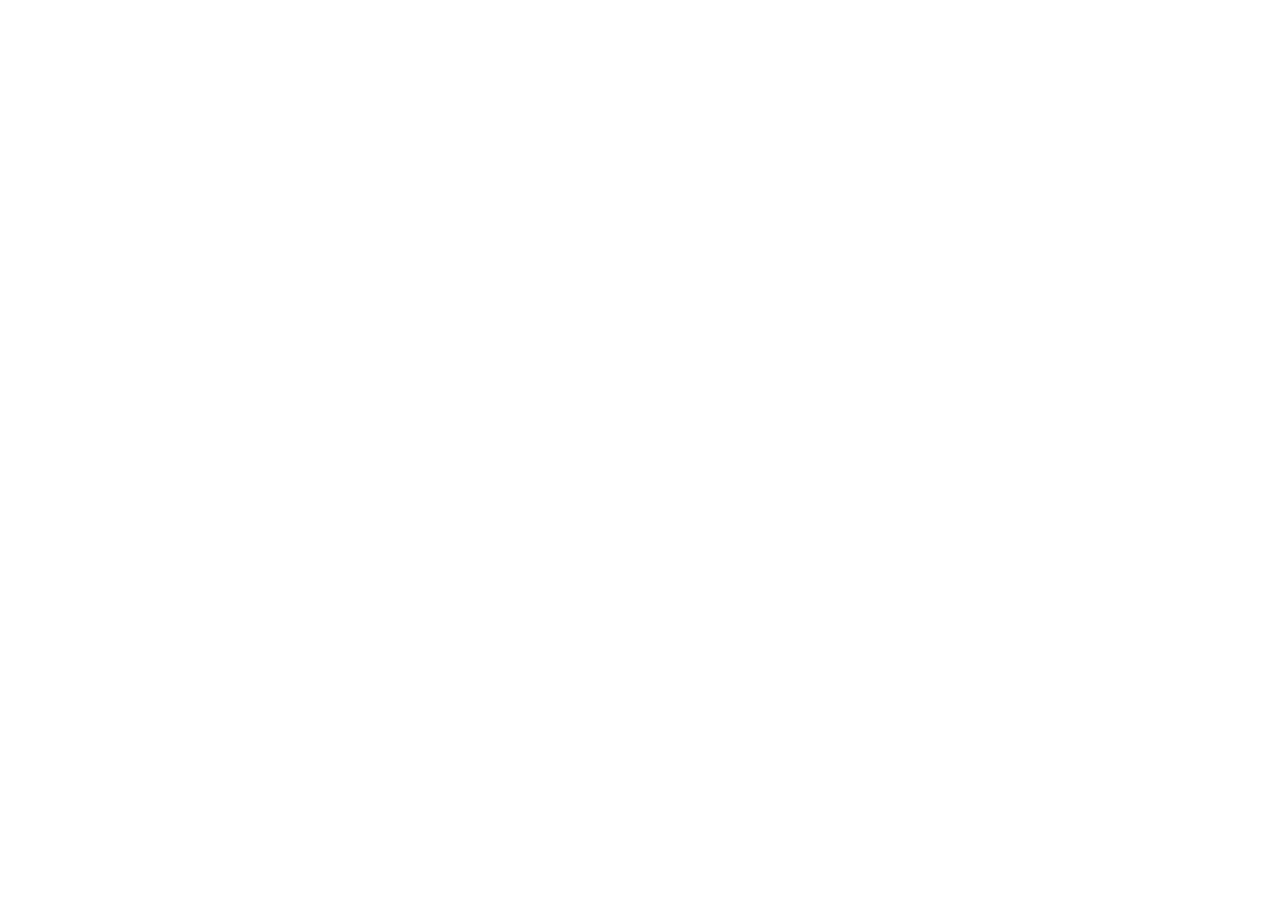
==== latest/index.html @ 9b87caf1 "Update index.html" ====
<!doctype html>
<html lang="en">
  <head>
    <meta charset="UTF-8" />
    <!-- Google Analytics -->
    <script async src="https://www.googletagmanager.com/gtag/js?id=G-7K5H83SEMY"></script>
    <script>
      window.dataLayer = window.dataLayer || [];
      function gtag(){dataLayer.push(arguments);}
      gtag('js', new Date());
      gtag('config', 'G-7K5H83SEMY');
    </script>
    <link rel="icon" type="image/x-icon" href="favicon.ico" />
    <meta name="viewport" content="width=device-width, initial-scale=1.0" />
    <link rel="preconnect" href="https://fonts.googleapis.com">
    <link rel="preconnect" href="https://fonts.gstatic.com" crossorigin>
    <link href="https://fonts.googleapis.com/css2?family=Roboto:wght@400;500;700&display=swap" rel="stylesheet">
    <title>ColmapView</title>
    <script type="module" crossorigin src="assets/index-BR_kuZGg.js"></script>
    <link rel="modulepreload" crossorigin href="assets/react-vendor-Cgg2GOmP.js">
    <link rel="modulepreload" crossorigin href="assets/three-vendor-Bn9Ln3dD.js">
    <link rel="modulepreload" crossorigin href="assets/ui-vendor-B6Y7qV0t.js">
    <link rel="stylesheet" crossorigin href="assets/index-ClHntTAL.css">
  </head>
  <body>
    <div id="root"></div>
  </body>
</html>
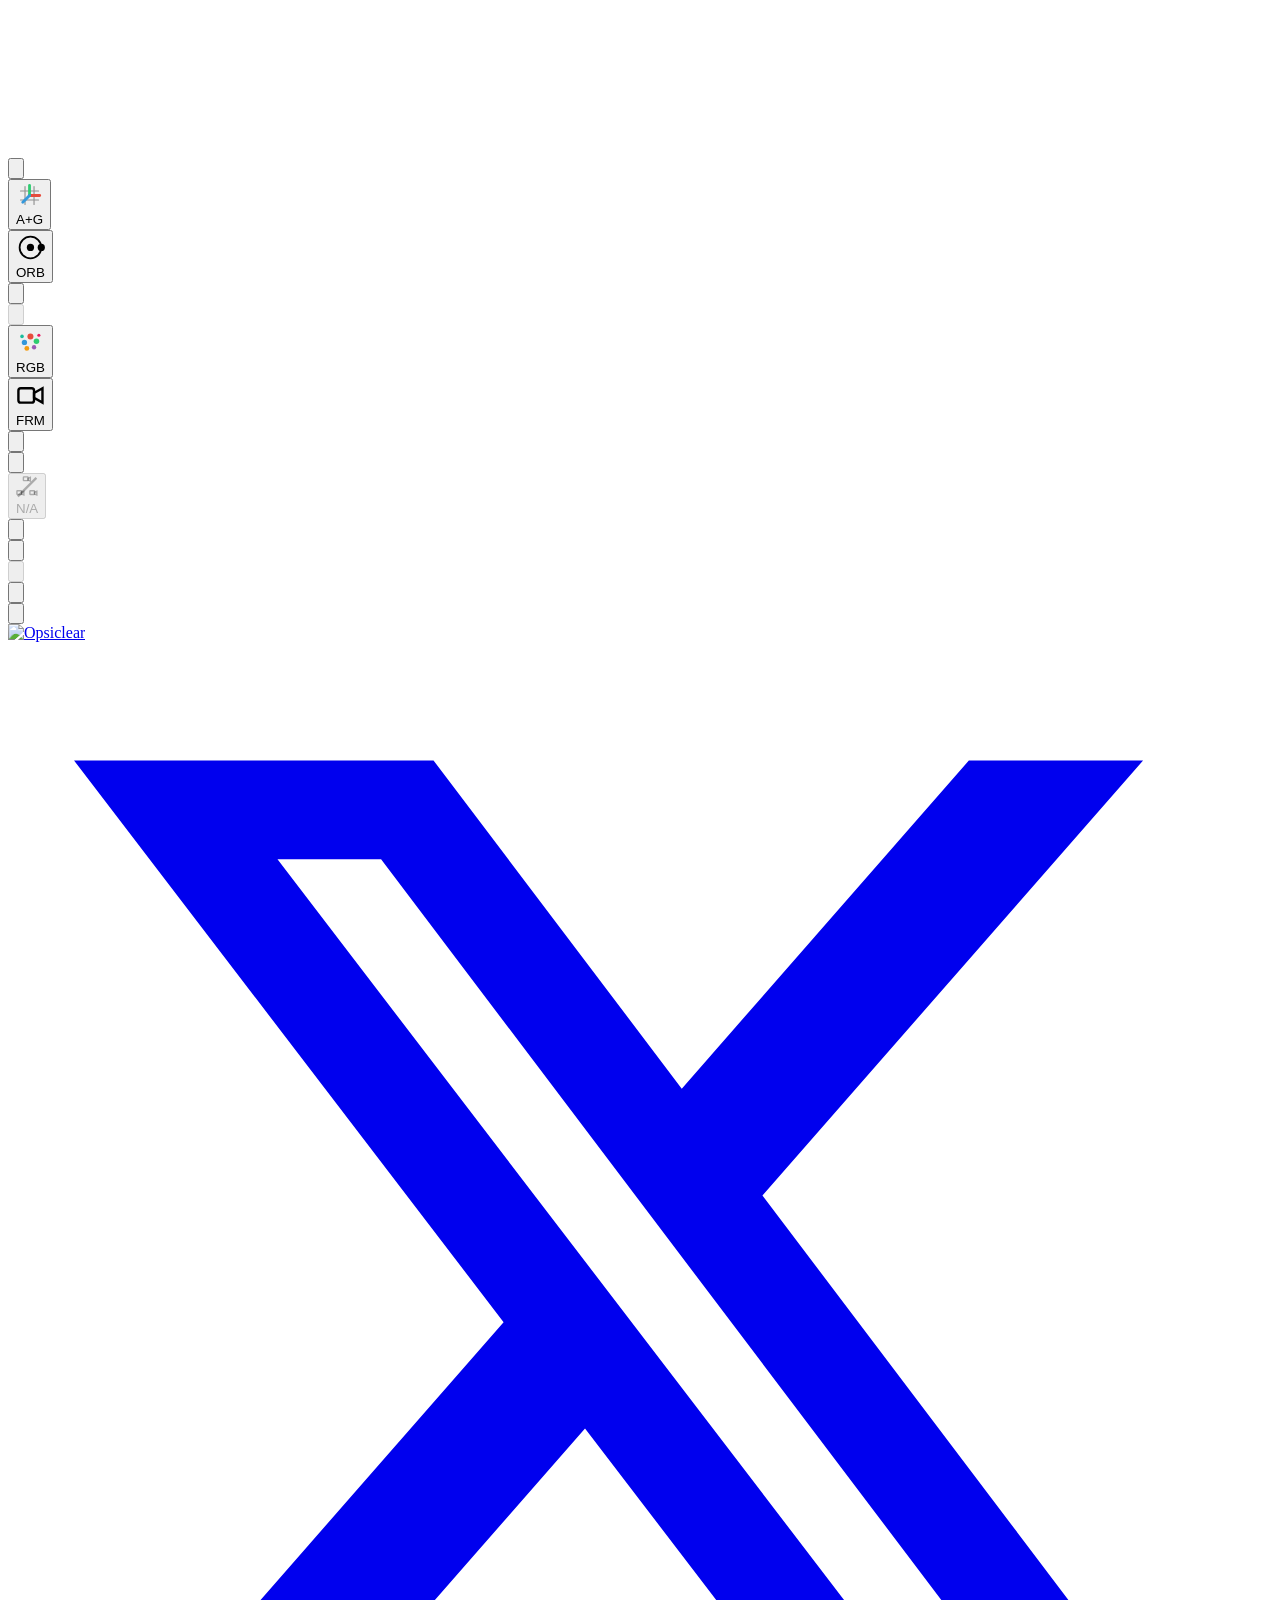
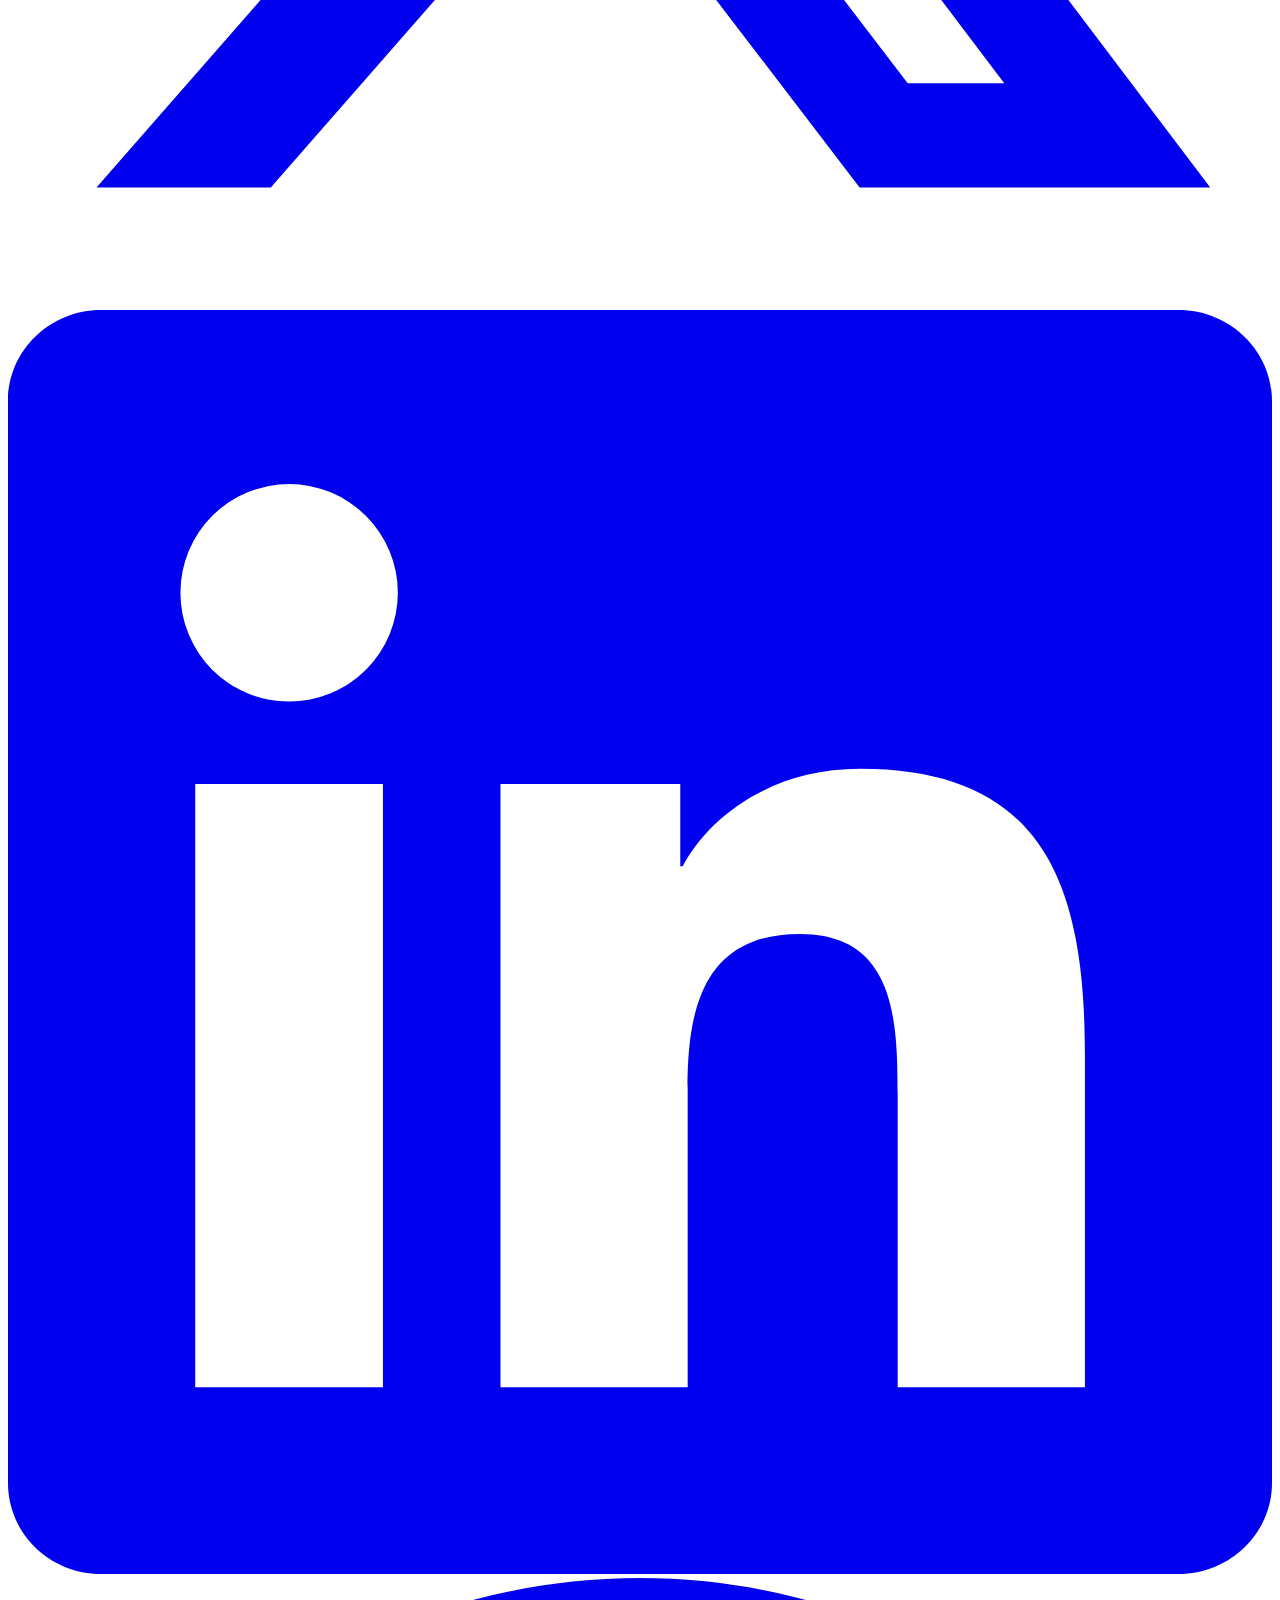
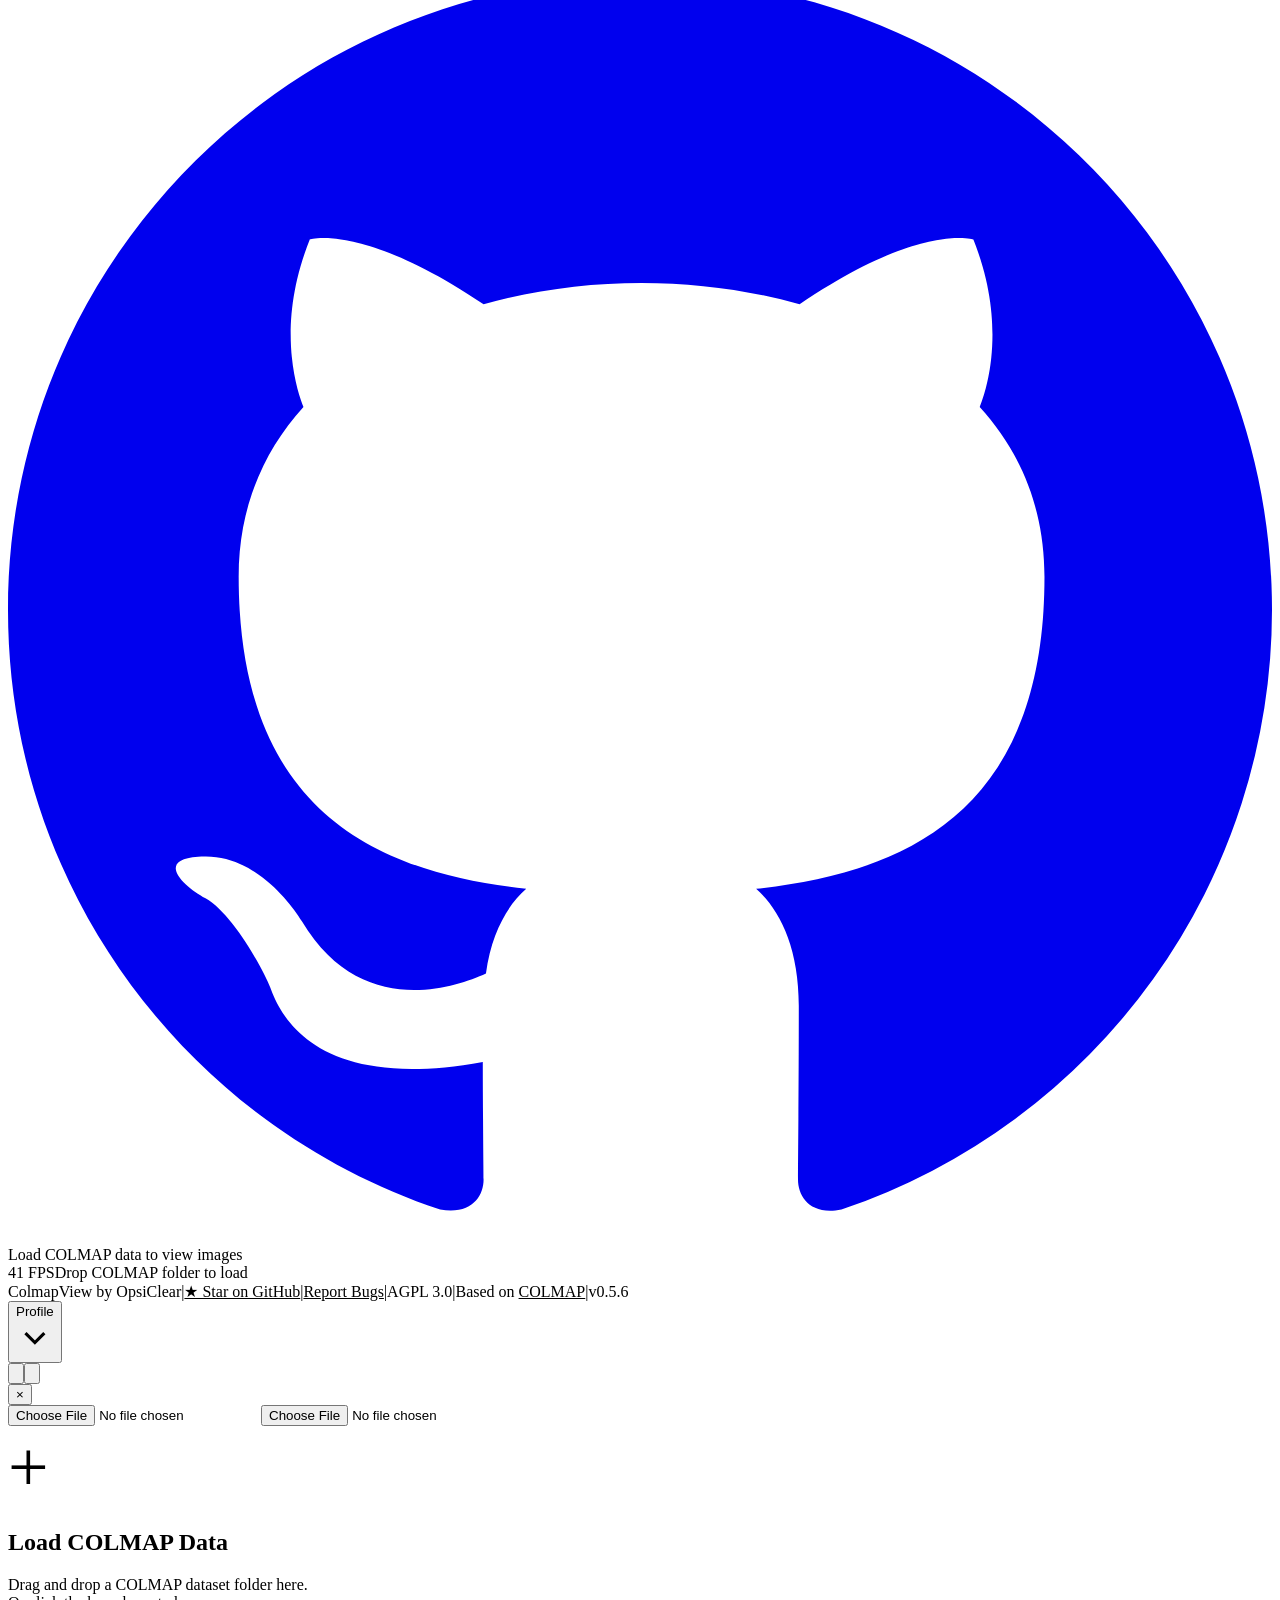
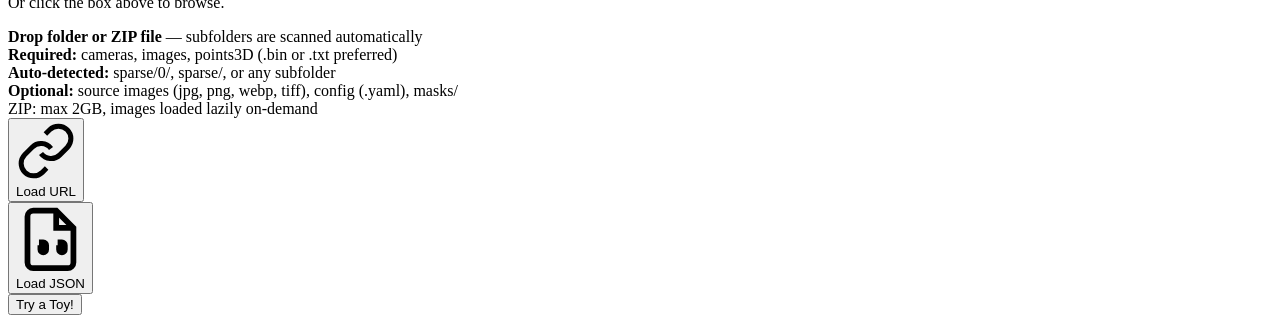
==== commit 8edc9e55: "Add files via upload" ====
--- a/latest/index.html
+++ b/latest/index.html
@@ -16,10 +16,9 @@
     <link rel="preconnect" href="https://fonts.gstatic.com" crossorigin>
     <link href="https://fonts.googleapis.com/css2?family=Roboto:wght@400;500;700&display=swap" rel="stylesheet">
     <title>ColmapView</title>
-    <script type="module" crossorigin src="assets/index-BR_kuZGg.js"></script>
-    <link rel="modulepreload" crossorigin href="assets/react-vendor-Cgg2GOmP.js">
-    <link rel="modulepreload" crossorigin href="assets/three-vendor-Bn9Ln3dD.js">
-    <link rel="modulepreload" crossorigin href="assets/ui-vendor-B6Y7qV0t.js">
+    <script type="module" crossorigin src="assets/index-xqx5iwcC.js"></script>
+    <link rel="modulepreload" crossorigin href="assets/ui-vendor-CG-IelSj.js">
+    <link rel="modulepreload" crossorigin href="assets/three-vendor-Ca4j3mLO.js">
     <link rel="stylesheet" crossorigin href="assets/index-ClHntTAL.css">
   </head>
   <body>
